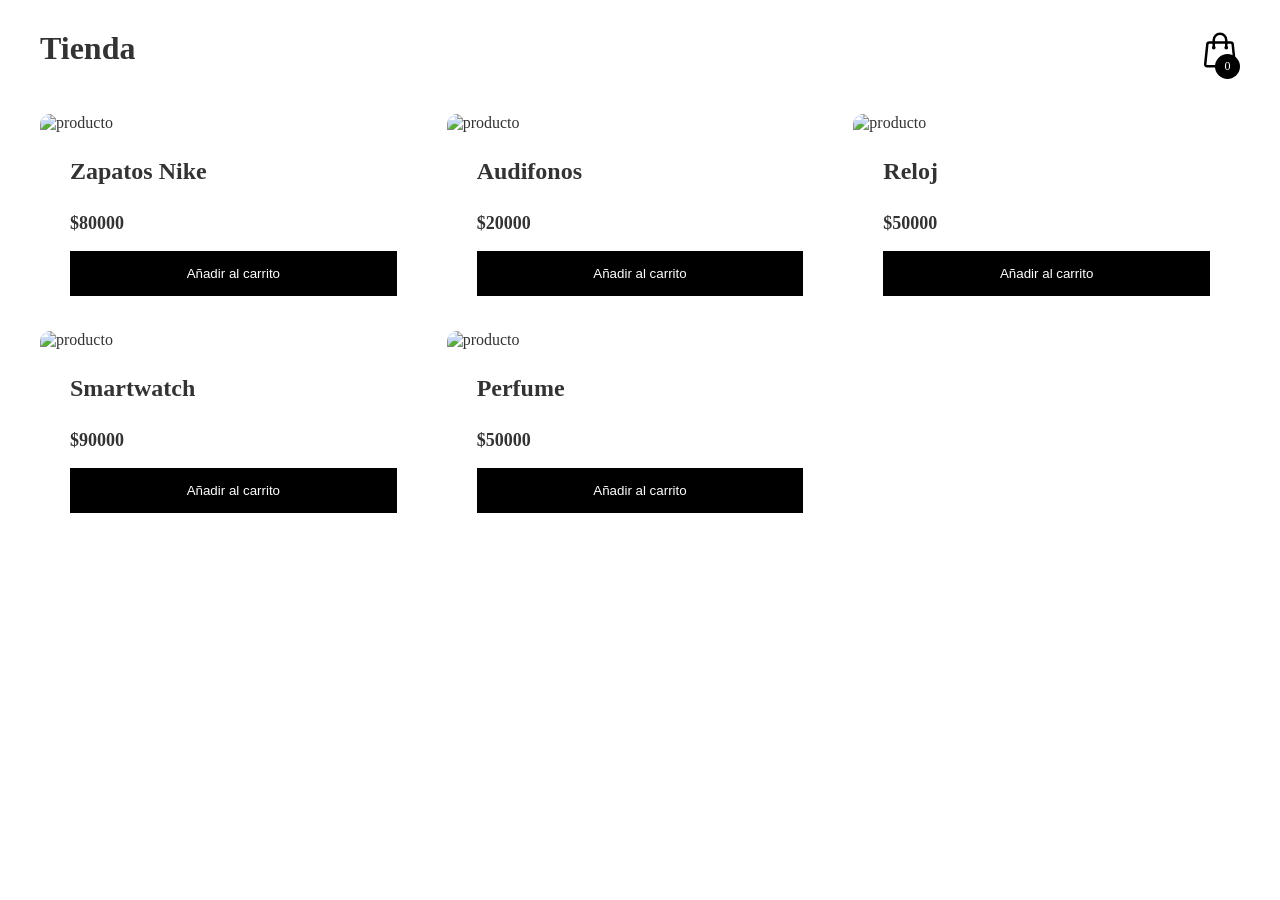
==== index.html @ 29c6bd17 "tienda" ====
<!DOCTYPE html>
<html lang="en">
	<head>
		<meta charset="UTF-8" />
		<meta http-equiv="X-UA-Compatible" content="IE=edge" />
		<meta
			name="viewport"
			content="width=device-width, initial-scale=1.0"
		/>
		<title>Tienda</title>
		<link rel="stylesheet" href="css/styles.css" />
	</head>
	<body>
		<header>
			<h1>Tienda</h1>

			<div class="container-icon">
				<div class="container-cart-icon">
					<svg
						xmlns="http://www.w3.org/2000/svg"
						fill="none"
						viewBox="0 0 24 24"
						stroke-width="1.5"
						stroke="currentColor"
						class="icon-cart"
					>
						<path
							stroke-linecap="round"
							stroke-linejoin="round"
							d="M15.75 10.5V6a3.75 3.75 0 10-7.5 0v4.5m11.356-1.993l1.263 12c.07.665-.45 1.243-1.119 1.243H4.25a1.125 1.125 0 01-1.12-1.243l1.264-12A1.125 1.125 0 015.513 7.5h12.974c.576 0 1.059.435 1.119 1.007zM8.625 10.5a.375.375 0 11-.75 0 .375.375 0 01.75 0zm7.5 0a.375.375 0 11-.75 0 .375.375 0 01.75 0z"
						/>
					</svg>
					<div class="count-products">
						<span id="contador-productos">0</span>
					</div>
				</div>

				<div class="container-cart-products hidden-cart">
					<div class="row-product hidden">
						<div class="cart-product">
							<div class="info-cart-product">
								<span class="cantidad-producto-carrito">1</span>
								<p class="titulo-producto-carrito">Zapatos Nike</p>
								<span class="precio-producto-carrito">$80.000</span>
							</div>
							<svg
								xmlns="http://www.w3.org/2000/svg"
								fill="none"
								viewBox="0 0 24 24"
								stroke-width="1.5"
								stroke="currentColor"
								class="icon-close"
							>
								<path
									stroke-linecap="round"
									stroke-linejoin="round"
									d="M6 18L18 6M6 6l12 12"
								/>
							</svg>
						</div>
					</div>

					<div class="cart-total hidden">
						<h3>Total:</h3>
						<span class="total-pagar">$200000</span>
					</div>
					<p class="cart-empty">El carrito está vacío</p>
				</div>
			</div>
		</header>
		<div class="container-items">
			<div class="item">
				<figure>
					<img
						src="https://images.unsplash.com/photo-1542291026-7eec264c27ff?ixlib=rb-1.2.1&ixid=MnwxMjA3fDB8MHxwaG90by1wYWdlfHx8fGVufDB8fHx8&auto=format&fit=crop&w=1170&q=80"
						alt="producto"
					/>
				</figure>
				<div class="info-product">
					<h2>Zapatos Nike</h2>
					<p class="price">$80000</p>
					<button class="btn-add-cart">Añadir al carrito</button>
				</div>
			</div>
			<div class="item">
				<figure>
					<img
						src="https://images.unsplash.com/photo-1505740420928-5e560c06d30e?ixlib=rb-1.2.1&ixid=MnwxMjA3fDB8MHxwaG90by1wYWdlfHx8fGVufDB8fHx8&auto=format&fit=crop&w=1170&q=80"
						alt="producto"
					/>
				</figure>
				<div class="info-product">
					<h2>Audifonos</h2>
					<p class="price">$20000</p>
					<button class="btn-add-cart">Añadir al carrito</button>
				</div>
			</div>
			<div class="item">
				<figure>
					<img
						src="https://images.unsplash.com/photo-1523275335684-37898b6baf30?ixlib=rb-1.2.1&ixid=MnwxMjA3fDB8MHxwaG90by1wYWdlfHx8fGVufDB8fHx8&auto=format&fit=crop&w=1099&q=80"
						alt="producto"
					/>
				</figure>
				<div class="info-product">
					<h2>Reloj</h2>
					<p class="price">$50000</p>
					<button class="btn-add-cart">Añadir al carrito</button>
				</div>
			</div>
			<div class="item">
				<figure>
					<img
						src="https://images.unsplash.com/photo-1546868871-7041f2a55e12?ixlib=rb-1.2.1&ixid=MnwxMjA3fDB8MHxwaG90by1wYWdlfHx8fGVufDB8fHx8&auto=format&fit=crop&w=764&q=80"
						alt="producto"
					/>
				</figure>
				<div class="info-product">
					<h2>Smartwatch</h2>
					<p class="price">$90000</p>
					<button class="btn-add-cart">Añadir al carrito</button>
				</div>
			</div>
			<div class="item">
				<figure>
					<img
						src="https://images.unsplash.com/photo-1585386959984-a4155224a1ad?ixlib=rb-1.2.1&ixid=MnwxMjA3fDB8MHxwaG90by1wYWdlfHx8fGVufDB8fHx8&auto=format&fit=crop&w=1074&q=80"
						alt="producto"
					/>
				</figure>
				<div class="info-product">
					<h2>Perfume</h2>
					<p class="price">$50000</p>
					<button class="btn-add-cart">Añadir al carrito</button>
				</div>
			</div>
		</div>

		<script src="js/index.js"></script>
	</body>
</html>
---- css/styles.css ----
/* Globales */
*::after,
*::before,
*{
    margin: 0;
    padding: 0;
    box-sizing: border-box;
}

body{
    margin: 0 auto;
    max-width: 1200px;
    font-family: 'Lato';
    color: #333;
}

.icon-cart{
    width: 40px;
    height: 40px;
    stroke: #000;
}

.icon-cart:hover{
    cursor: pointer;
}

img{
    max-width: 100%;
}

/* Header */
header{
    display: flex;
    justify-content: space-between;
    padding: 30px 0 40px 0;
}

.container-icon{
    position: relative;
}

.count-products{
    position: absolute;
    top: 55%;
    right: 0;

    background-color: #000;
    color: #fff;
    width: 25px;
    height: 25px;

    display: flex;
    justify-content: center;
    align-items: center;
    border-radius: 50%;
}

#contador-productos{
    font-size: 12px;
}

.container-cart-products{
    position: absolute;
    top: 50px;
    right: 0;

    background-color: #fff;
    width: 400px;
    z-index: 1;
    box-shadow: 0 10px 20px rgba(0, 0, 0, 0.20);
    border-radius: 10px;
    
}

.cart-product{
    display: flex;
    align-items: center;
    justify-content: space-between;
    padding: 30px;

    border-bottom: 1px solid rgba(0, 0, 0, 0.20);

}

.info-cart-product{
    display: flex;
    justify-content: space-between;
    flex: 0.8;
}

.titulo-producto-carrito{
    font-size: 20px;
}

.precio-producto-carrito{
    font-weight: 700;
    font-size: 20px;
    margin-left: 10px;
}

.cantidad-producto-carrito{
    font-weight: 400;
    font-size: 20px;
}

.icon-close{
    width: 25px;
    height: 25px;
}

.icon-close:hover{
    stroke: red;
    cursor: pointer;
}

.cart-total{
    display: flex;
    justify-content: center;
    align-items: center;
    padding: 20px 0;
    gap: 20px;
}

.cart-total h3{
    font-size: 20px;
    font-weight: 700;
}

.total-pagar{
    font-size: 20px;
    font-weight: 900;
}

.hidden-cart{
    display: none;
}




/* Main */
.container-items{
    display: grid;
    grid-template-columns: repeat(3, 1fr);
    gap: 20px;
}

.item{
    border-radius: 10px;
}

.item:hover{
    box-shadow: 0 10px 20px rgba(0, 0, 0, 0.20);
}

.item img{
    width: 100%;
    height: 300px;
    object-fit: cover;
    border-radius: 10px 10px 0 0;
    transition: all .5s;
}

.item figure{
    overflow: hidden;
}

.item:hover img{
    transform: scale(1.2);
}

.info-product{
    padding: 15px 30px;
    line-height: 2;
    display: flex;
    flex-direction: column;
    gap: 10px;
}

.price{
    font-size: 18px;
    font-weight: 900;
}

.info-product button{
    border: none;
    background: none;
    background-color: #000;
    color: #fff;
    padding: 15px 10px;
    cursor: pointer;
}

.cart-empty{
    padding: 20px;
    text-align: center;
}


.hidden{
    display: none;
}
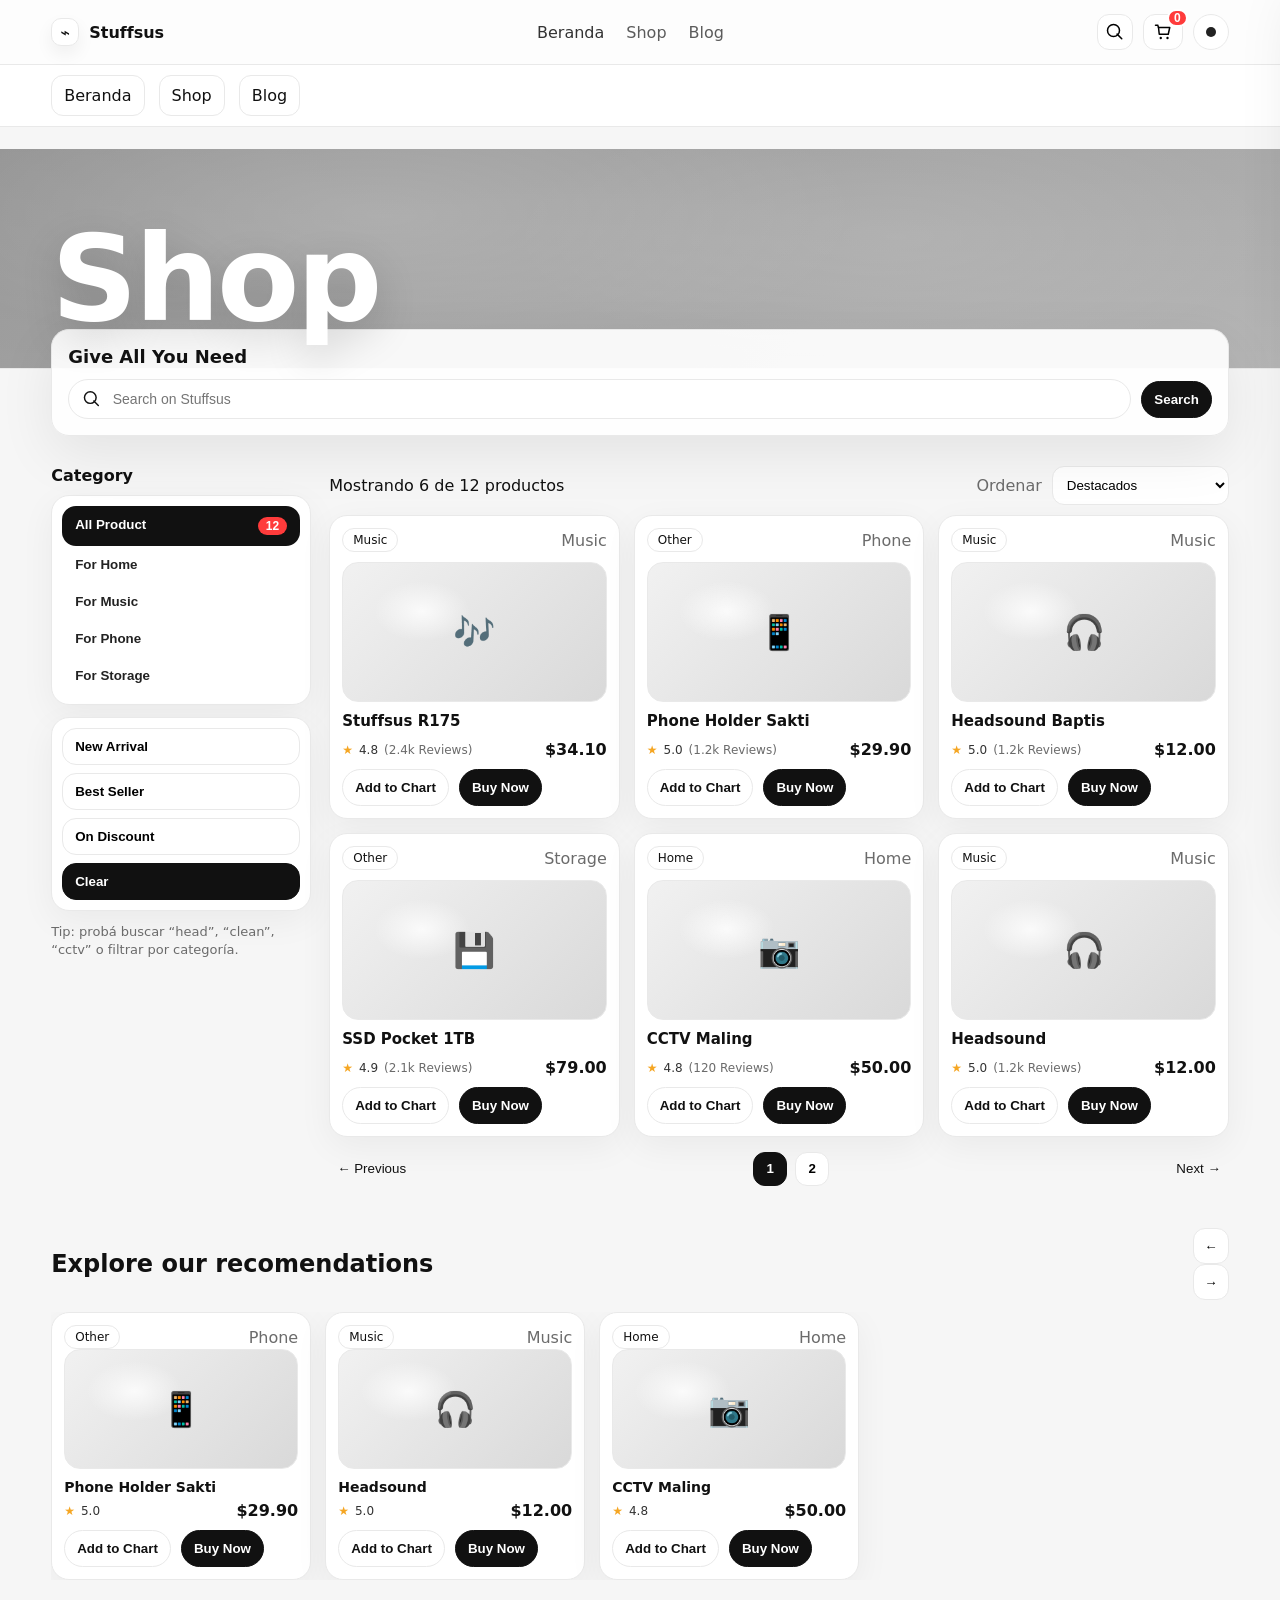
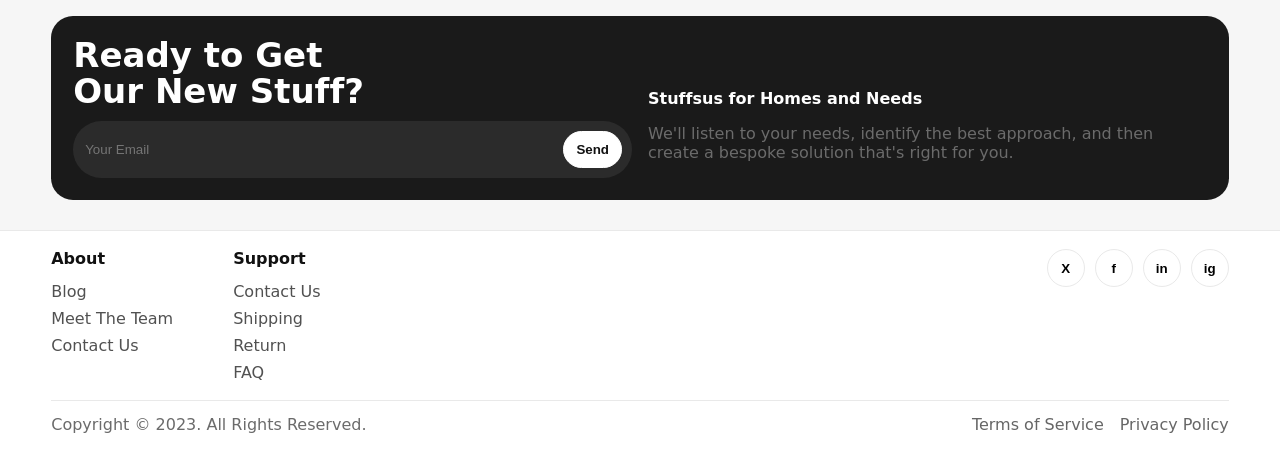
==== commit c072c8f9: "Add files via upload" ====
--- a/index.html
+++ b/index.html
@@ -1,141 +1,255 @@
-<!DOCTYPE html>
-<html lang="en">
-	<head>
-		<meta charset="UTF-8" />
-		<meta http-equiv="X-UA-Compatible" content="IE=edge" />
-		<meta
-			name="viewport"
-			content="width=device-width, initial-scale=1.0"
-		/>
-		<title>Tienda</title>
-		<link rel="stylesheet" href="css/styles.css" />
-	</head>
-	<body>
-		<header>
-			<h1>Tienda</h1>
-
-			<div class="container-icon">
-				<div class="container-cart-icon">
-					<svg
-						xmlns="http://www.w3.org/2000/svg"
-						fill="none"
-						viewBox="0 0 24 24"
-						stroke-width="1.5"
-						stroke="currentColor"
-						class="icon-cart"
-					>
-						<path
-							stroke-linecap="round"
-							stroke-linejoin="round"
-							d="M15.75 10.5V6a3.75 3.75 0 10-7.5 0v4.5m11.356-1.993l1.263 12c.07.665-.45 1.243-1.119 1.243H4.25a1.125 1.125 0 01-1.12-1.243l1.264-12A1.125 1.125 0 015.513 7.5h12.974c.576 0 1.059.435 1.119 1.007zM8.625 10.5a.375.375 0 11-.75 0 .375.375 0 01.75 0zm7.5 0a.375.375 0 11-.75 0 .375.375 0 01.75 0z"
-						/>
-					</svg>
-					<div class="count-products">
-						<span id="contador-productos">0</span>
-					</div>
-				</div>
-
-				<div class="container-cart-products hidden-cart">
-					<div class="row-product hidden">
-						<div class="cart-product">
-							<div class="info-cart-product">
-								<span class="cantidad-producto-carrito">1</span>
-								<p class="titulo-producto-carrito">Zapatos Nike</p>
-								<span class="precio-producto-carrito">$80.000</span>
-							</div>
-							<svg
-								xmlns="http://www.w3.org/2000/svg"
-								fill="none"
-								viewBox="0 0 24 24"
-								stroke-width="1.5"
-								stroke="currentColor"
-								class="icon-close"
-							>
-								<path
-									stroke-linecap="round"
-									stroke-linejoin="round"
-									d="M6 18L18 6M6 6l12 12"
-								/>
-							</svg>
-						</div>
-					</div>
-
-					<div class="cart-total hidden">
-						<h3>Total:</h3>
-						<span class="total-pagar">$200000</span>
-					</div>
-					<p class="cart-empty">El carrito está vacío</p>
-				</div>
-			</div>
-		</header>
-		<div class="container-items">
-			<div class="item">
-				<figure>
-					<img
-						src="https://images.unsplash.com/photo-1542291026-7eec264c27ff?ixlib=rb-1.2.1&ixid=MnwxMjA3fDB8MHxwaG90by1wYWdlfHx8fGVufDB8fHx8&auto=format&fit=crop&w=1170&q=80"
-						alt="producto"
-					/>
-				</figure>
-				<div class="info-product">
-					<h2>Zapatos Nike</h2>
-					<p class="price">$80000</p>
-					<button class="btn-add-cart">Añadir al carrito</button>
-				</div>
-			</div>
-			<div class="item">
-				<figure>
-					<img
-						src="https://images.unsplash.com/photo-1505740420928-5e560c06d30e?ixlib=rb-1.2.1&ixid=MnwxMjA3fDB8MHxwaG90by1wYWdlfHx8fGVufDB8fHx8&auto=format&fit=crop&w=1170&q=80"
-						alt="producto"
-					/>
-				</figure>
-				<div class="info-product">
-					<h2>Audifonos</h2>
-					<p class="price">$20000</p>
-					<button class="btn-add-cart">Añadir al carrito</button>
-				</div>
-			</div>
-			<div class="item">
-				<figure>
-					<img
-						src="https://images.unsplash.com/photo-1523275335684-37898b6baf30?ixlib=rb-1.2.1&ixid=MnwxMjA3fDB8MHxwaG90by1wYWdlfHx8fGVufDB8fHx8&auto=format&fit=crop&w=1099&q=80"
-						alt="producto"
-					/>
-				</figure>
-				<div class="info-product">
-					<h2>Reloj</h2>
-					<p class="price">$50000</p>
-					<button class="btn-add-cart">Añadir al carrito</button>
-				</div>
-			</div>
-			<div class="item">
-				<figure>
-					<img
-						src="https://images.unsplash.com/photo-1546868871-7041f2a55e12?ixlib=rb-1.2.1&ixid=MnwxMjA3fDB8MHxwaG90by1wYWdlfHx8fGVufDB8fHx8&auto=format&fit=crop&w=764&q=80"
-						alt="producto"
-					/>
-				</figure>
-				<div class="info-product">
-					<h2>Smartwatch</h2>
-					<p class="price">$90000</p>
-					<button class="btn-add-cart">Añadir al carrito</button>
-				</div>
-			</div>
-			<div class="item">
-				<figure>
-					<img
-						src="https://images.unsplash.com/photo-1585386959984-a4155224a1ad?ixlib=rb-1.2.1&ixid=MnwxMjA3fDB8MHxwaG90by1wYWdlfHx8fGVufDB8fHx8&auto=format&fit=crop&w=1074&q=80"
-						alt="producto"
-					/>
-				</figure>
-				<div class="info-product">
-					<h2>Perfume</h2>
-					<p class="price">$50000</p>
-					<button class="btn-add-cart">Añadir al carrito</button>
-				</div>
-			</div>
-		</div>
-
-		<script src="js/index.js"></script>
-	</body>
-</html>
+<!doctype html>
+<html lang="es">
+<head>
+  <meta charset="utf-8" />
+  <meta name="viewport" content="width=device-width, initial-scale=1" />
+  <title>Stuffsus | Shop</title>
+  <link rel="stylesheet" href="css/style.css" />
+</head>
+
+<body>
+  <!-- NAVBAR -->
+  <header class="topbar">
+    <div class="container topbar__inner">
+      <a class="brand" href="#">
+        <span class="brand__mark">⌁</span>
+        <span class="brand__name">Stuffsus</span>
+      </a>
+
+      <nav class="topnav" aria-label="Navegación principal">
+        <a class="topnav__link is-active" href="#home">Beranda</a>
+        <a class="topnav__link" href="#shop">Shop</a>
+        <a class="topnav__link" href="#blog">Blog</a>
+      </nav>
+
+      <div class="topbar__actions">
+        <button class="iconbtn" id="btnSearch" aria-label="Buscar">
+          <!-- lupa -->
+          <svg viewBox="0 0 24 24" width="18" height="18" aria-hidden="true">
+            <path d="M10 18a8 8 0 1 1 0-16 8 8 0 0 1 0 16Zm11 3-6.2-6.2" fill="none" stroke="currentColor" stroke-width="2" stroke-linecap="round"/>
+          </svg>
+        </button>
+
+        <button class="iconbtn cartbtn" id="openCart" aria-label="Abrir carrito">
+          <!-- carrito -->
+          <svg viewBox="0 0 24 24" width="18" height="18" aria-hidden="true">
+            <path d="M6 6h15l-2 9H7L6 6Z" fill="none" stroke="currentColor" stroke-width="2" stroke-linejoin="round"/>
+            <path d="M6 6 5 3H2" fill="none" stroke="currentColor" stroke-width="2" stroke-linecap="round"/>
+            <circle cx="9" cy="20" r="1.6"/><circle cx="18" cy="20" r="1.6"/>
+          </svg>
+          <span class="badge" id="cartCount">0</span>
+        </button>
+
+        <button class="avatar" aria-label="Perfil">
+          <span class="avatar__dot"></span>
+        </button>
+
+        <button class="hamb" id="hamb" aria-label="Abrir menú">
+          <span></span><span></span><span></span>
+        </button>
+      </div>
+    </div>
+
+    <!-- Menú móvil -->
+    <div class="mobilemenu" id="mobilemenu" hidden>
+      <a href="#home">Beranda</a>
+      <a href="#shop">Shop</a>
+      <a href="#blog">Blog</a>
+    </div>
+  </header>
+
+  <!-- HERO con “Shop” grande -->
+  <section class="hero" id="home">
+    <div class="hero__bg">
+      <!-- “fondo” tipo interior (sin imagen externa) -->
+      <div class="hero__bgPhoto"></div>
+    </div>
+
+    <div class="container hero__content">
+      <div class="hero__big">Shop</div>
+      <div class="hero__card">
+        <h1 class="hero__title">Give All You Need</h1>
+
+        <div class="hero__search">
+          <div class="search">
+            <svg viewBox="0 0 24 24" width="18" height="18" aria-hidden="true">
+              <path d="M10 18a8 8 0 1 1 0-16 8 8 0 0 1 0 16Zm11 3-6.2-6.2" fill="none" stroke="currentColor" stroke-width="2" stroke-linecap="round"/>
+            </svg>
+            <input id="q" type="search" placeholder="Search on Stuffsus" />
+          </div>
+          <button class="btn btn--dark" id="btnDoSearch">Search</button>
+        </div>
+      </div>
+    </div>
+  </section>
+
+  <!-- SHOP -->
+  <main class="container shop" id="shop">
+    <!-- SIDEBAR -->
+    <aside class="side">
+      <h2 class="side__title">Category</h2>
+
+      <div class="sidecard">
+        <button class="sideitem is-active" data-cat="All">
+          <span>All Product</span>
+          <span class="pill" id="pillAll">0</span>
+        </button>
+        <button class="sideitem" data-cat="Home"><span>For Home</span></button>
+        <button class="sideitem" data-cat="Music"><span>For Music</span></button>
+        <button class="sideitem" data-cat="Phone"><span>For Phone</span></button>
+        <button class="sideitem" data-cat="Storage"><span>For Storage</span></button>
+      </div>
+
+      <div class="sidecard sidecard--filters">
+        <button class="filter" data-filter="new">New Arrival</button>
+        <button class="filter" data-filter="best">Best Seller</button>
+        <button class="filter" data-filter="off">On Discount</button>
+        <button class="filter filter--clear" id="clearFilters">Clear</button>
+      </div>
+
+      <div class="sidehint">
+        Tip: probá buscar “head”, “clean”, “cctv” o filtrar por categoría.
+      </div>
+    </aside>
+
+    <!-- LISTADO -->
+    <section class="list">
+      <div class="list__top">
+        <div class="list__meta">
+          <span id="resultsInfo">Mostrando productos</span>
+        </div>
+
+        <div class="list__sort">
+          <label for="sort" class="muted">Ordenar</label>
+          <select id="sort">
+            <option value="featured">Destacados</option>
+            <option value="price-asc">Precio: menor a mayor</option>
+            <option value="price-desc">Precio: mayor a menor</option>
+            <option value="rating-desc">Mejor rating</option>
+          </select>
+        </div>
+      </div>
+
+      <div class="grid" id="grid"></div>
+
+      <!-- PAGINACIÓN -->
+      <div class="pager">
+        <button class="pager__btn" id="prevPage">← Previous</button>
+        <div class="pager__nums" id="pagerNums"></div>
+        <button class="pager__btn" id="nextPage">Next →</button>
+      </div>
+    </section>
+  </main>
+
+  <!-- RECOMMENDATIONS -->
+  <section class="container rec">
+    <div class="rec__head">
+      <h2>Explore our recomendations</h2>
+      <div class="rec__arrows">
+        <button class="iconbtn" id="recPrev" aria-label="Anterior">←</button>
+        <button class="iconbtn" id="recNext" aria-label="Siguiente">→</button>
+      </div>
+    </div>
+
+    <div class="rec__row" id="recRow"></div>
+  </section>
+
+  <!-- NEWSLETTER -->
+  <section class="container newsletter">
+    <div class="newsletter__box">
+      <div>
+        <h3>Ready to Get<br/>Our New Stuff?</h3>
+        <div class="newsletter__form">
+          <input id="email" type="email" placeholder="Your Email" />
+          <button class="btn btn--light" id="btnSend">Send</button>
+        </div>
+      </div>
+
+      <div class="newsletter__copy">
+        <div class="newsletter__miniTitle">Stuffsus for Homes and Needs</div>
+        <p class="muted">
+          We'll listen to your needs, identify the best approach, and then create a bespoke solution that's right for you.
+        </p>
+      </div>
+    </div>
+  </section>
+
+  <!-- FOOTER -->
+  <footer class="footer" id="blog">
+    <div class="container footer__inner">
+      <div class="footer__cols">
+        <div>
+          <div class="footer__title">About</div>
+          <a href="#">Blog</a>
+          <a href="#">Meet The Team</a>
+          <a href="#">Contact Us</a>
+        </div>
+
+        <div>
+          <div class="footer__title">Support</div>
+          <a href="#">Contact Us</a>
+          <a href="#">Shipping</a>
+          <a href="#">Return</a>
+          <a href="#">FAQ</a>
+        </div>
+      </div>
+
+      <div class="footer__social">
+        <button class="soc">X</button>
+        <button class="soc">f</button>
+        <button class="soc">in</button>
+        <button class="soc">ig</button>
+      </div>
+    </div>
+
+    <div class="container footer__bottom">
+      <span class="muted">Copyright © 2023. All Rights Reserved.</span>
+      <div class="footer__links">
+        <a href="#">Terms of Service</a>
+        <a href="#">Privacy Policy</a>
+      </div>
+    </div>
+  </footer>
+
+  <!-- DRAWER CARRITO -->
+  <div class="overlay" id="overlay" hidden></div>
+
+  <aside class="cart" id="cart" aria-label="Carrito">
+    <div class="cart__head">
+      <div>
+        <div class="cart__title">Your Cart</div>
+        <div class="muted" id="cartSubtitle">0 items</div>
+      </div>
+      <button class="iconbtn" id="closeCart" aria-label="Cerrar carrito">✕</button>
+    </div>
+
+    <div class="cart__body" id="cartItems"></div>
+
+    <div class="cart__foot">
+      <div class="cart__row">
+        <span class="muted">Subtotal</span>
+        <strong id="subtotal">$0.00</strong>
+      </div>
+      <div class="cart__row">
+        <span class="muted">Envío</span>
+        <span class="muted">Gratis</span>
+      </div>
+      <div class="cart__row cart__row--total">
+        <span>Total</span>
+        <strong id="total">$0.00</strong>
+      </div>
+
+      <div class="cart__actions">
+        <button class="btn btn--ghost" id="clearCart">Vaciar</button>
+        <button class="btn btn--dark" id="checkout">Checkout</button>
+      </div>
+
+      <div class="cart__mini muted">
+        *Demo para práctica: checkout solo muestra un mensaje.
+      </div>
+    </div>
+  </aside>
+
+  <script src="js/app.js"></script>
+</body>
+</html>
--- a/css/style.css
+++ b/css/style.css
@@ -0,0 +1,480 @@
+:root{
+  --bg:#f6f6f6;
+  --card:#ffffff;
+  --text:#111;
+  --muted:#6b6b6b;
+  --line:#e9e9e9;
+  --dark:#1a1a1a;
+  --shadow:0 18px 55px rgba(0,0,0,.08);
+  --radius:18px;
+}
+
+*{box-sizing:border-box}
+html,body{height:100%}
+body{
+  margin:0;
+  font-family: ui-sans-serif, system-ui, -apple-system, Segoe UI, Roboto, Helvetica, Arial;
+  color:var(--text);
+  background:var(--bg);
+}
+
+a{color:inherit; text-decoration:none}
+.container{width:min(1180px, 92%); margin:0 auto}
+
+/* TOPBAR */
+.topbar{
+  position:sticky; top:0; z-index:50;
+  background:rgba(255,255,255,.75);
+  backdrop-filter: blur(10px);
+  border-bottom:1px solid var(--line);
+}
+.topbar__inner{
+  display:flex; align-items:center; justify-content:space-between;
+  padding:14px 0;
+  gap:16px;
+}
+.brand{display:flex; align-items:center; gap:10px; font-weight:700}
+.brand__mark{
+  width:28px; height:28px; display:grid; place-items:center;
+  border-radius:10px; background:#fff; border:1px solid var(--line);
+  box-shadow:0 8px 18px rgba(0,0,0,.06);
+}
+.topnav{display:flex; gap:22px}
+.topnav__link{font-weight:500; color:#333; opacity:.8}
+.topnav__link:hover{opacity:1}
+.topnav__link.is-active{opacity:1}
+
+.topbar__actions{display:flex; align-items:center; gap:10px}
+.iconbtn{
+  position:relative;
+  width:36px; height:36px;
+  border-radius:12px;
+  border:1px solid var(--line);
+  background:#fff;
+  display:grid; place-items:center;
+  cursor:pointer;
+}
+.iconbtn:hover{transform:translateY(-1px)}
+.cartbtn{width:40px}
+.badge{
+  position:absolute; top:-6px; right:-6px;
+  min-width:18px; height:18px; padding:0 5px;
+  display:grid; place-items:center;
+  background:#ff3b3b; color:#fff; font-size:12px; font-weight:700;
+  border-radius:999px;
+  border:2px solid #fff;
+}
+.avatar{
+  width:36px; height:36px; border-radius:999px;
+  border:1px solid var(--line);
+  background:#fff;
+  cursor:pointer;
+  display:grid; place-items:center;
+}
+.avatar__dot{
+  width:10px; height:10px; border-radius:999px;
+  background:#222;
+}
+
+.hamb{display:none; border:0; background:transparent; cursor:pointer}
+.hamb span{
+  display:block; width:24px; height:2px; background:#222; margin:5px 0;
+}
+
+.mobilemenu{
+  border-top:1px solid var(--line);
+  background:#fff;
+  padding:10px 4%;
+  display:flex;
+  gap:14px;
+}
+.mobilemenu a{
+  padding:10px 12px;
+  border-radius:12px;
+  border:1px solid var(--line);
+}
+
+/* HERO */
+.hero{position:relative; padding:22px 0 0}
+.hero__bg{
+  position:relative;
+  height:220px;
+  overflow:hidden;
+  border-bottom:1px solid var(--line);
+}
+.hero__bgPhoto{
+  position:absolute; inset:0;
+  background:
+    linear-gradient(180deg, rgba(0,0,0,.22), rgba(0,0,0,.18)),
+    radial-gradient(800px 260px at 30% 30%, rgba(255,255,255,.35), transparent 60%),
+    radial-gradient(700px 240px at 70% 40%, rgba(255,255,255,.25), transparent 55%),
+    linear-gradient(120deg, #bfbfbf, #dedede);
+  filter:saturate(1.05);
+}
+.hero__content{position:relative; margin-top:-150px}
+.hero__big{
+  font-size:120px;
+  font-weight:800;
+  letter-spacing:-3px;
+  color:#fff;
+  text-shadow:0 14px 40px rgba(0,0,0,.18);
+  line-height:1;
+}
+.hero__card{
+  background:rgba(255,255,255,.92);
+  border:1px solid var(--line);
+  border-radius:var(--radius);
+  box-shadow:var(--shadow);
+  padding:16px;
+  margin-top:-10px;
+}
+.hero__title{margin:0; font-size:18px}
+.hero__search{margin-top:12px; display:flex; gap:10px; align-items:center}
+.search{
+  flex:1;
+  display:flex; gap:10px; align-items:center;
+  background:#fff;
+  border:1px solid var(--line);
+  border-radius:999px;
+  padding:10px 14px;
+}
+.search input{
+  border:0; outline:0; width:100%;
+  font-size:14px;
+}
+
+/* SHOP LAYOUT */
+.shop{
+  display:grid;
+  grid-template-columns: 260px 1fr;
+  gap:18px;
+  padding:18px 0 10px;
+}
+.side__title{margin:12px 0 10px; font-size:16px}
+.sidecard{
+  background:#fff;
+  border:1px solid var(--line);
+  border-radius:var(--radius);
+  padding:10px;
+  box-shadow:0 10px 35px rgba(0,0,0,.05);
+}
+.sideitem{
+  width:100%;
+  display:flex;
+  justify-content:space-between;
+  gap:10px;
+  padding:10px 12px;
+  border-radius:14px;
+  border:1px solid transparent;
+  background:transparent;
+  cursor:pointer;
+  font-weight:600;
+  color:#222;
+}
+.sideitem:hover{background:#fafafa}
+.sideitem.is-active{
+  background:#111;
+  color:#fff;
+}
+.pill{
+  background:#ff3b3b;
+  color:#fff;
+  border-radius:999px;
+  padding:2px 8px;
+  font-size:12px;
+  font-weight:800;
+}
+
+.sidecard--filters{margin-top:12px; display:grid; gap:8px}
+.filter{
+  padding:10px 12px;
+  border-radius:14px;
+  border:1px solid var(--line);
+  background:#fff;
+  cursor:pointer;
+  text-align:left;
+  font-weight:600;
+}
+.filter:hover{background:#fafafa}
+.filter.is-active{border-color:#111; box-shadow:0 10px 25px rgba(0,0,0,.08)}
+.filter--clear{background:#111; color:#fff; border-color:#111}
+
+.sidehint{margin-top:12px; color:var(--muted); font-size:13px; line-height:1.4}
+
+/* LIST */
+.list{min-width:0}
+.list__top{
+  display:flex; justify-content:space-between; align-items:center;
+  gap:12px; margin:12px 0 10px;
+}
+.list__sort{display:flex; align-items:center; gap:10px}
+.list__sort select{
+  border:1px solid var(--line);
+  background:#fff;
+  border-radius:12px;
+  padding:10px 10px;
+}
+.muted{color:var(--muted)}
+.grid{
+  display:grid;
+  grid-template-columns: repeat(3, minmax(0, 1fr));
+  gap:14px;
+}
+.card{
+  background:#fff;
+  border:1px solid var(--line);
+  border-radius:var(--radius);
+  padding:12px;
+  box-shadow:0 10px 35px rgba(0,0,0,.05);
+  display:flex;
+  flex-direction:column;
+  gap:10px;
+}
+.card__top{
+  display:flex; justify-content:space-between; align-items:center;
+}
+.tag{
+  font-size:12px;
+  padding:4px 10px;
+  border-radius:999px;
+  border:1px solid var(--line);
+  background:#fff;
+}
+.img{
+  height:140px;
+  border-radius:16px;
+  background:
+    radial-gradient(80px 50px at 30% 35%, rgba(255,255,255,.8), transparent 60%),
+    linear-gradient(135deg, #f1f1f1, #d9d9d9);
+  border:1px solid var(--line);
+  display:grid; place-items:center;
+  font-size:34px;
+}
+.card__title{margin:0; font-size:15px}
+.card__meta{
+  display:flex; align-items:center; gap:10px; justify-content:space-between;
+}
+.rating{
+  display:flex; align-items:center; gap:6px;
+  font-size:12px; color:#333;
+}
+.star{color:#f5a623}
+.price{font-weight:800}
+.card__actions{
+  margin-top:auto;
+  display:flex; gap:10px;
+}
+.btn{
+  border:1px solid transparent;
+  border-radius:999px;
+  padding:10px 12px;
+  cursor:pointer;
+  font-weight:700;
+  display:inline-flex; align-items:center; justify-content:center;
+  gap:8px;
+  user-select:none;
+}
+.btn--dark{background:#111; color:#fff; border-color:#111}
+.btn--dark:hover{filter:brightness(.95)}
+.btn--light{background:#fff; border-color:#fff; color:#111}
+.btn--ghost{background:#fff; border-color:var(--line); color:#111}
+.btn--ghost:hover{background:#fafafa}
+
+/* PAGER */
+.pager{
+  display:flex; justify-content:space-between; align-items:center;
+  gap:12px;
+  padding:14px 0 8px;
+}
+.pager__btn{
+  border:0;
+  background:transparent;
+  padding:10px 8px;
+  cursor:pointer;
+  color:#111;
+}
+.pager__nums{display:flex; gap:8px; align-items:center}
+.pnum{
+  width:34px; height:34px;
+  border-radius:12px;
+  border:1px solid var(--line);
+  background:#fff;
+  cursor:pointer;
+  display:grid; place-items:center;
+  font-weight:700;
+}
+.pnum.is-active{background:#111; color:#fff; border-color:#111}
+
+/* RECOMMENDATIONS */
+.rec{padding:18px 0 26px}
+.rec__head{
+  display:flex; justify-content:space-between; align-items:center;
+  gap:12px; margin:6px 0 12px;
+}
+.rec__row{
+  display:flex; gap:14px; overflow:hidden;
+}
+.recitem{
+  min-width:260px;
+  background:#fff;
+  border:1px solid var(--line);
+  border-radius:var(--radius);
+  padding:12px;
+  box-shadow:0 10px 35px rgba(0,0,0,.05);
+}
+.recitem .img{height:120px}
+.recitem h4{margin:10px 0 6px; font-size:14px}
+
+/* NEWSLETTER */
+.newsletter{padding:10px 0 30px}
+.newsletter__box{
+  background:#1a1a1a;
+  color:#fff;
+  border-radius:22px;
+  padding:22px;
+  display:grid;
+  grid-template-columns: 1fr 1fr;
+  gap:16px;
+  align-items:end;
+}
+.newsletter__box h3{margin:0 0 12px; font-size:34px; line-height:1.05}
+.newsletter__form{
+  display:flex; gap:10px; align-items:center;
+  background:#2b2b2b;
+  padding:10px;
+  border-radius:999px;
+}
+.newsletter__form input{
+  background:transparent;
+  border:0;
+  outline:0;
+  color:#fff;
+  flex:1;
+}
+.newsletter__copy{color:#cfcfcf}
+.newsletter__miniTitle{font-weight:800; margin-bottom:8px; color:#fff}
+
+/* FOOTER */
+.footer{background:#fff; border-top:1px solid var(--line); padding:18px 0 18px}
+.footer__inner{
+  display:flex; justify-content:space-between; align-items:flex-start;
+  gap:20px;
+}
+.footer__cols{display:flex; gap:60px}
+.footer__title{font-weight:800; margin-bottom:10px}
+.footer__cols a{display:block; color:#333; opacity:.85; padding:4px 0}
+.footer__cols a:hover{opacity:1}
+.footer__social{display:flex; gap:10px}
+.soc{
+  width:38px; height:38px;
+  border-radius:999px;
+  border:1px solid var(--line);
+  background:#fff;
+  cursor:pointer;
+  font-weight:800;
+}
+.footer__bottom{
+  margin-top:14px;
+  padding-top:14px;
+  border-top:1px solid var(--line);
+  display:flex; justify-content:space-between; align-items:center;
+  gap:12px;
+}
+.footer__links{display:flex; gap:16px}
+.footer__links a{color:#333; opacity:.75}
+.footer__links a:hover{opacity:1}
+
+/* CART DRAWER */
+.overlay{
+  position:fixed; inset:0;
+  background:rgba(0,0,0,.35);
+  z-index:80;
+}
+.cart{
+  position:fixed;
+  top:0; right:0;
+  height:100%;
+  width:min(420px, 92vw);
+  background:#fff;
+  border-left:1px solid var(--line);
+  box-shadow:-20px 0 60px rgba(0,0,0,.12);
+  z-index:90;
+  transform:translateX(110%);
+  transition:transform .25s ease;
+  display:flex;
+  flex-direction:column;
+}
+.cart.is-open{transform:translateX(0)}
+.cart__head{
+  padding:16px;
+  border-bottom:1px solid var(--line);
+  display:flex; justify-content:space-between; align-items:center;
+}
+.cart__title{font-weight:900; font-size:18px}
+.cart__body{padding:12px 16px; overflow:auto; flex:1; display:grid; gap:10px}
+.cart__item{
+  border:1px solid var(--line);
+  border-radius:16px;
+  padding:10px;
+  display:grid;
+  grid-template-columns: 70px 1fr;
+  gap:10px;
+  align-items:center;
+}
+.cart__thumb{
+  width:70px; height:56px;
+  border-radius:14px;
+  border:1px solid var(--line);
+  background:linear-gradient(135deg,#f1f1f1,#d9d9d9);
+  display:grid; place-items:center;
+  font-size:20px;
+}
+.cart__name{margin:0; font-weight:800; font-size:14px}
+.cart__small{font-size:12px; color:var(--muted)}
+.cart__controls{
+  margin-top:8px;
+  display:flex; justify-content:space-between; align-items:center;
+  gap:10px;
+}
+.qty{
+  display:flex; align-items:center; gap:8px;
+  border:1px solid var(--line);
+  border-radius:999px;
+  padding:6px 8px;
+}
+.qty button{
+  width:26px; height:26px;
+  border-radius:999px;
+  border:1px solid var(--line);
+  background:#fff;
+  cursor:pointer;
+  font-weight:900;
+}
+.qty span{min-width:18px; text-align:center; font-weight:800}
+.remove{
+  border:0; background:transparent; cursor:pointer; color:#ff3b3b; font-weight:800;
+}
+.cart__foot{
+  border-top:1px solid var(--line);
+  padding:14px 16px;
+  display:grid;
+  gap:10px;
+}
+.cart__row{display:flex; justify-content:space-between; align-items:center}
+.cart__row--total{font-size:16px}
+.cart__actions{display:flex; gap:10px}
+.cart__actions .btn{flex:1}
+.cart__mini{font-size:12px}
+
+/* RESPONSIVE */
+@media (max-width: 980px){
+  .grid{grid-template-columns: repeat(2, minmax(0, 1fr))}
+  .shop{grid-template-columns: 1fr}
+}
+@media (max-width: 640px){
+  .topnav{display:none}
+  .hamb{display:block}
+  .hero__big{font-size:78px}
+  .newsletter__box{grid-template-columns: 1fr}
+  .grid{grid-template-columns: 1fr}
+}
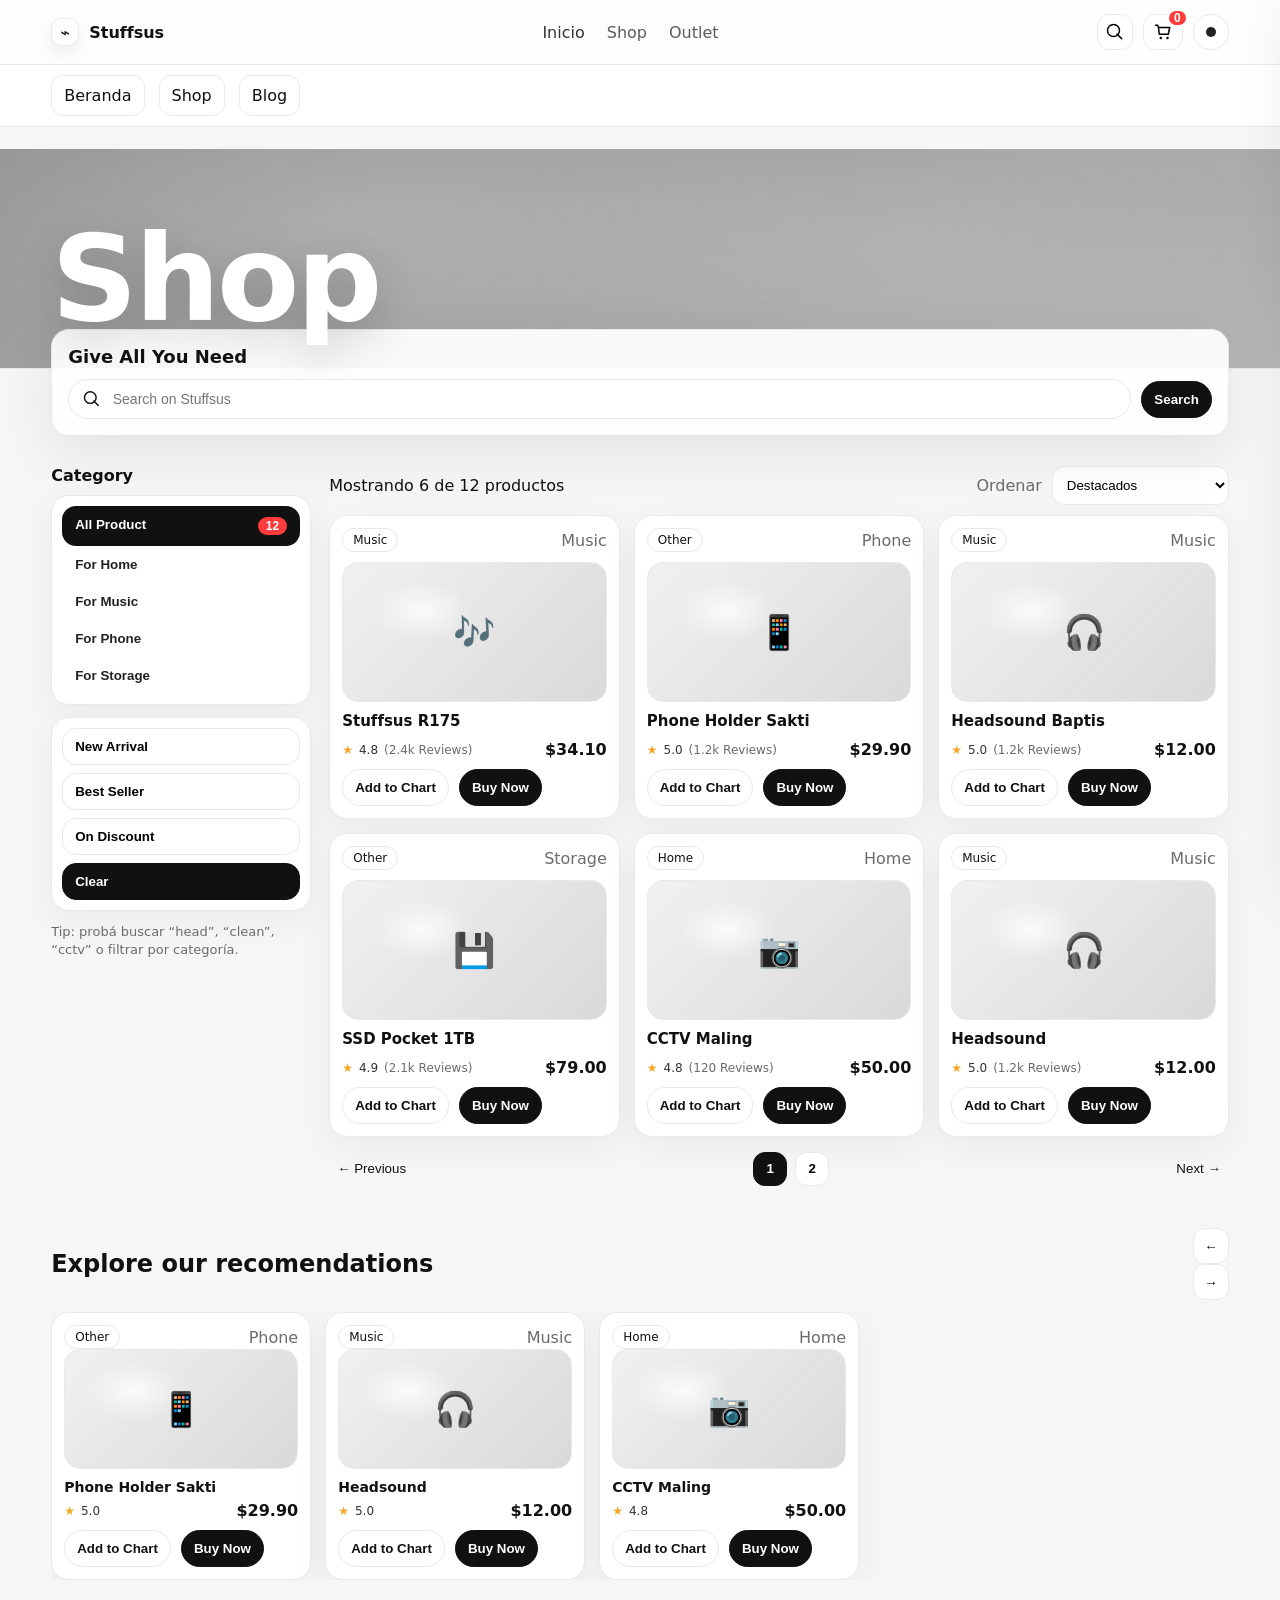
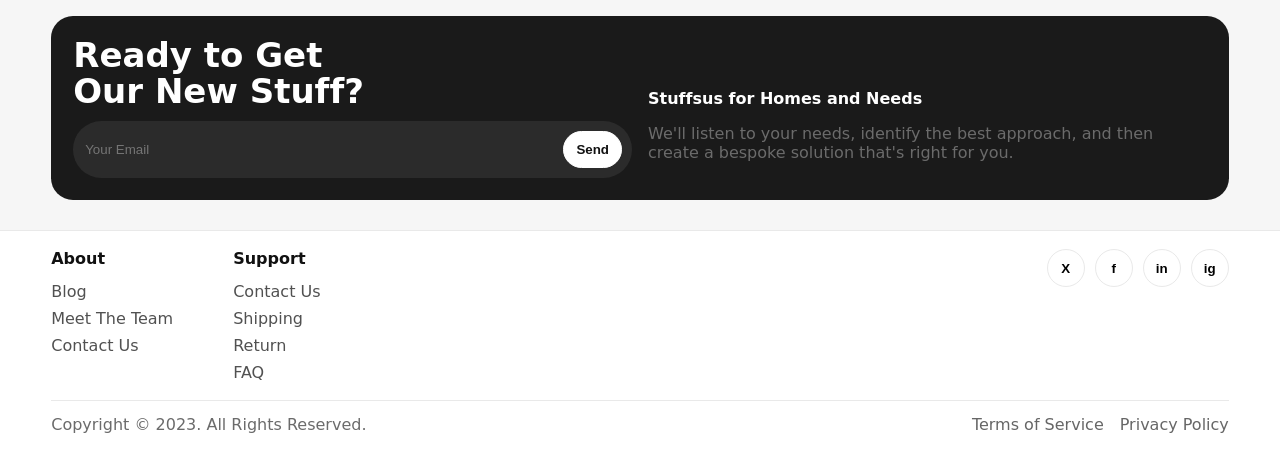
==== commit 84f7101a: "correccion" ====
--- a/index.html
+++ b/index.html
@@ -17,9 +17,9 @@
       </a>
 
       <nav class="topnav" aria-label="Navegación principal">
-        <a class="topnav__link is-active" href="#home">Beranda</a>
+        <a class="topnav__link is-active" href="#home">Inicio</a>
         <a class="topnav__link" href="#shop">Shop</a>
-        <a class="topnav__link" href="#blog">Blog</a>
+        <a class="topnav__link" href="#blog">Outlet</a>
       </nav>
 
       <div class="topbar__actions">
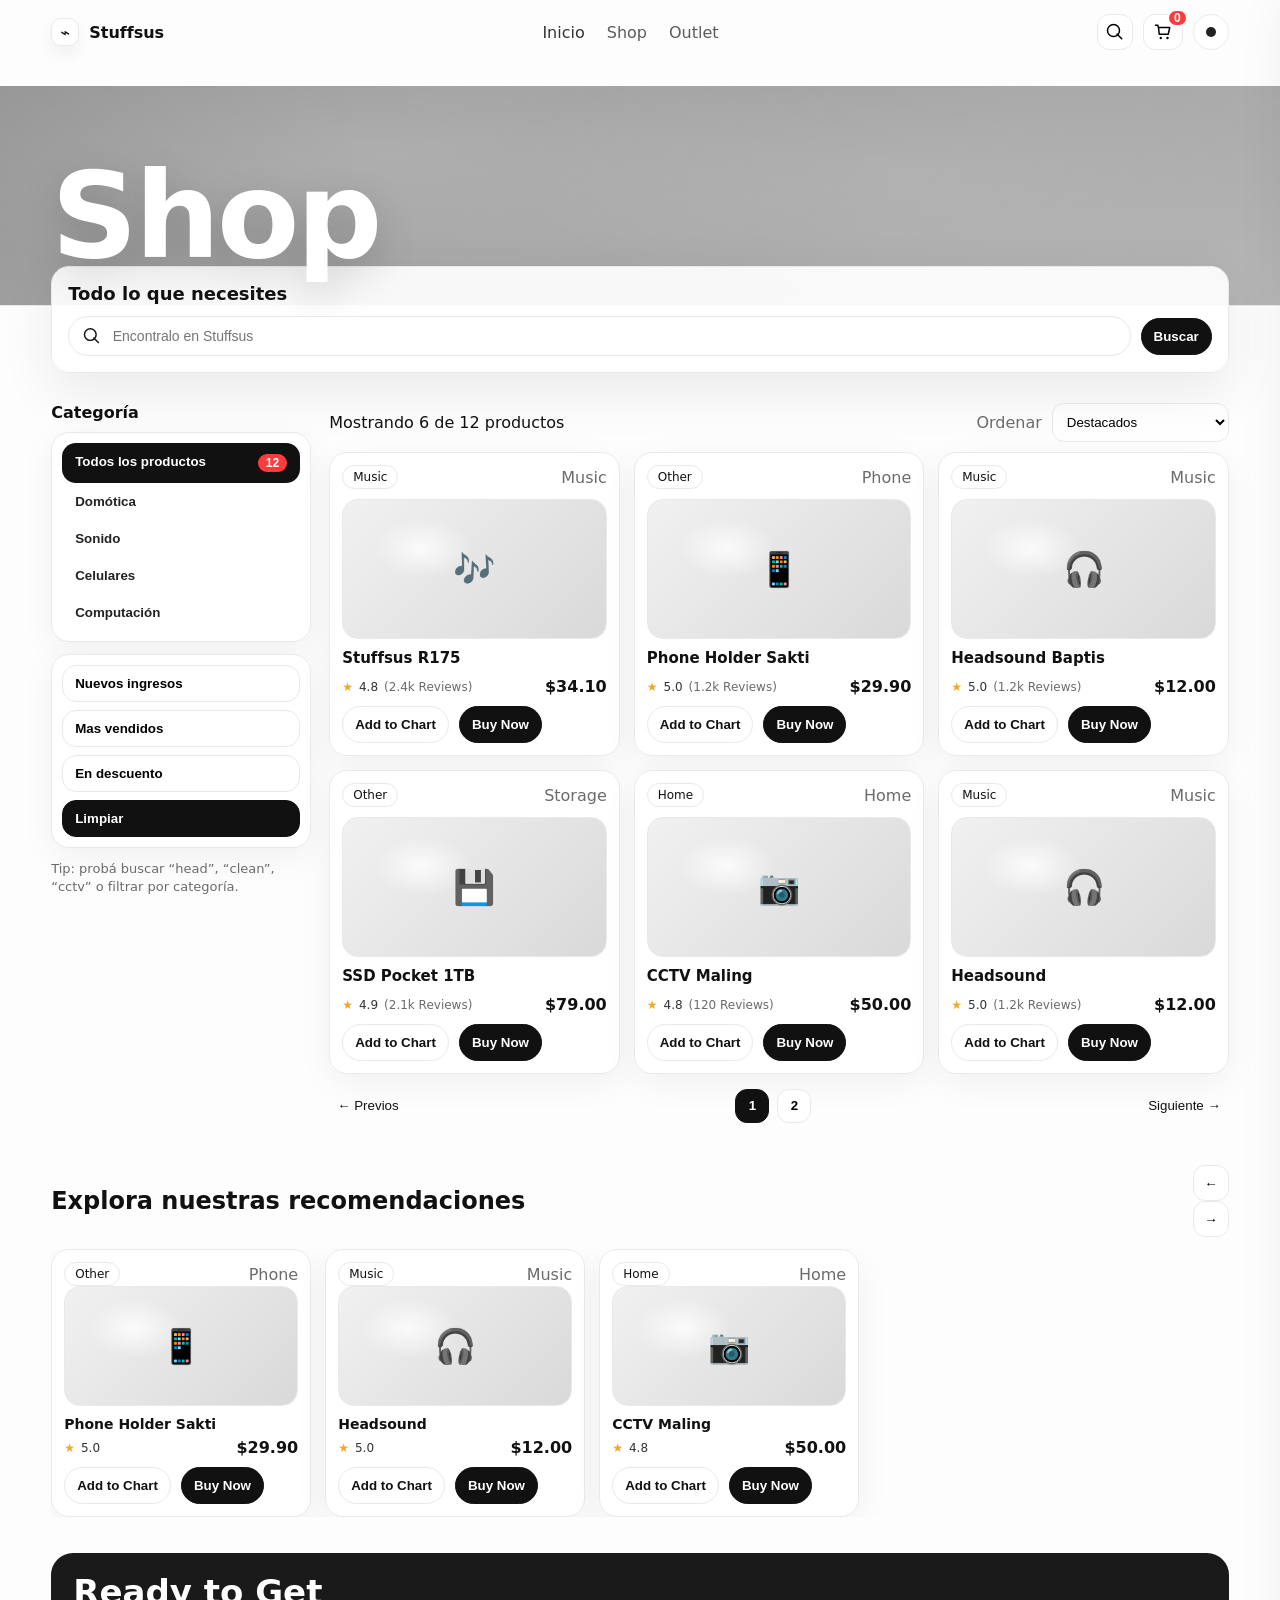
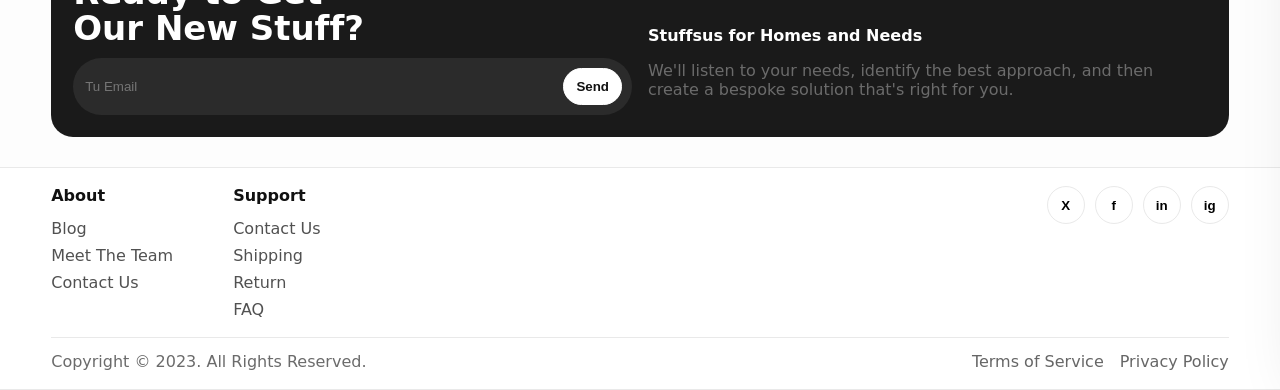
==== commit 23e3667b: "correcciones mayores" ====
--- a/index.html
+++ b/index.html
@@ -50,34 +50,34 @@
       </div>
     </div>
 
-    <!-- Menú móvil -->
+    <!-- Menú móvil 
     <div class="mobilemenu" id="mobilemenu" hidden>
       <a href="#home">Beranda</a>
       <a href="#shop">Shop</a>
       <a href="#blog">Blog</a>
     </div>
   </header>
-
+-->
   <!-- HERO con “Shop” grande -->
   <section class="hero" id="home">
     <div class="hero__bg">
       <!-- “fondo” tipo interior (sin imagen externa) -->
-      <div class="hero__bgPhoto"></div>
+      <div class="hero__bgPhoto" href="./images/home1.png"></div> 
     </div>
 
     <div class="container hero__content">
       <div class="hero__big">Shop</div>
       <div class="hero__card">
-        <h1 class="hero__title">Give All You Need</h1>
+        <h1 class="hero__title">Todo lo que necesites</h1>
 
         <div class="hero__search">
           <div class="search">
             <svg viewBox="0 0 24 24" width="18" height="18" aria-hidden="true">
               <path d="M10 18a8 8 0 1 1 0-16 8 8 0 0 1 0 16Zm11 3-6.2-6.2" fill="none" stroke="currentColor" stroke-width="2" stroke-linecap="round"/>
             </svg>
-            <input id="q" type="search" placeholder="Search on Stuffsus" />
+            <input id="q" type="search" placeholder="Encontralo en Stuffsus" />
           </div>
-          <button class="btn btn--dark" id="btnDoSearch">Search</button>
+          <button class="btn btn--dark" id="btnDoSearch">Buscar</button>
         </div>
       </div>
     </div>
@@ -87,24 +87,24 @@
   <main class="container shop" id="shop">
     <!-- SIDEBAR -->
     <aside class="side">
-      <h2 class="side__title">Category</h2>
+      <h2 class="side__title">Categoría</h2>
 
       <div class="sidecard">
         <button class="sideitem is-active" data-cat="All">
-          <span>All Product</span>
+          <span>Todos los productos</span>
           <span class="pill" id="pillAll">0</span>
         </button>
-        <button class="sideitem" data-cat="Home"><span>For Home</span></button>
-        <button class="sideitem" data-cat="Music"><span>For Music</span></button>
-        <button class="sideitem" data-cat="Phone"><span>For Phone</span></button>
-        <button class="sideitem" data-cat="Storage"><span>For Storage</span></button>
+        <button class="sideitem" data-cat="Home"><span>Domótica</span></button>
+        <button class="sideitem" data-cat="Music"><span>Sonido</span></button>
+        <button class="sideitem" data-cat="Phone"><span>Celulares</span></button>
+        <button class="sideitem" data-cat="Storage"><span>Computación</span></button>
       </div>
 
       <div class="sidecard sidecard--filters">
-        <button class="filter" data-filter="new">New Arrival</button>
-        <button class="filter" data-filter="best">Best Seller</button>
-        <button class="filter" data-filter="off">On Discount</button>
-        <button class="filter filter--clear" id="clearFilters">Clear</button>
+        <button class="filter" data-filter="new">Nuevos ingresos</button>
+        <button class="filter" data-filter="best">Mas vendidos</button>
+        <button class="filter" data-filter="off">En descuento</button>
+        <button class="filter filter--clear" id="clearFilters">Limpiar</button>
       </div>
 
       <div class="sidehint">
@@ -134,9 +134,9 @@
 
       <!-- PAGINACIÓN -->
       <div class="pager">
-        <button class="pager__btn" id="prevPage">← Previous</button>
+        <button class="pager__btn" id="prevPage">← Previos</button>
         <div class="pager__nums" id="pagerNums"></div>
-        <button class="pager__btn" id="nextPage">Next →</button>
+        <button class="pager__btn" id="nextPage">Siguiente →</button>
       </div>
     </section>
   </main>
@@ -144,7 +144,7 @@
   <!-- RECOMMENDATIONS -->
   <section class="container rec">
     <div class="rec__head">
-      <h2>Explore our recomendations</h2>
+      <h2>Explora nuestras recomendaciones</h2>
       <div class="rec__arrows">
         <button class="iconbtn" id="recPrev" aria-label="Anterior">←</button>
         <button class="iconbtn" id="recNext" aria-label="Siguiente">→</button>
@@ -160,7 +160,7 @@
       <div>
         <h3>Ready to Get<br/>Our New Stuff?</h3>
         <div class="newsletter__form">
-          <input id="email" type="email" placeholder="Your Email" />
+          <input id="email" type="email" placeholder="Tu Email" />
           <button class="btn btn--light" id="btnSend">Send</button>
         </div>
       </div>
--- a/css/style.css
+++ b/css/style.css
@@ -421,6 +421,8 @@
   gap:10px;
   align-items:center;
 }
+
+
 .cart__thumb{
   width:70px; height:56px;
   border-radius:14px;
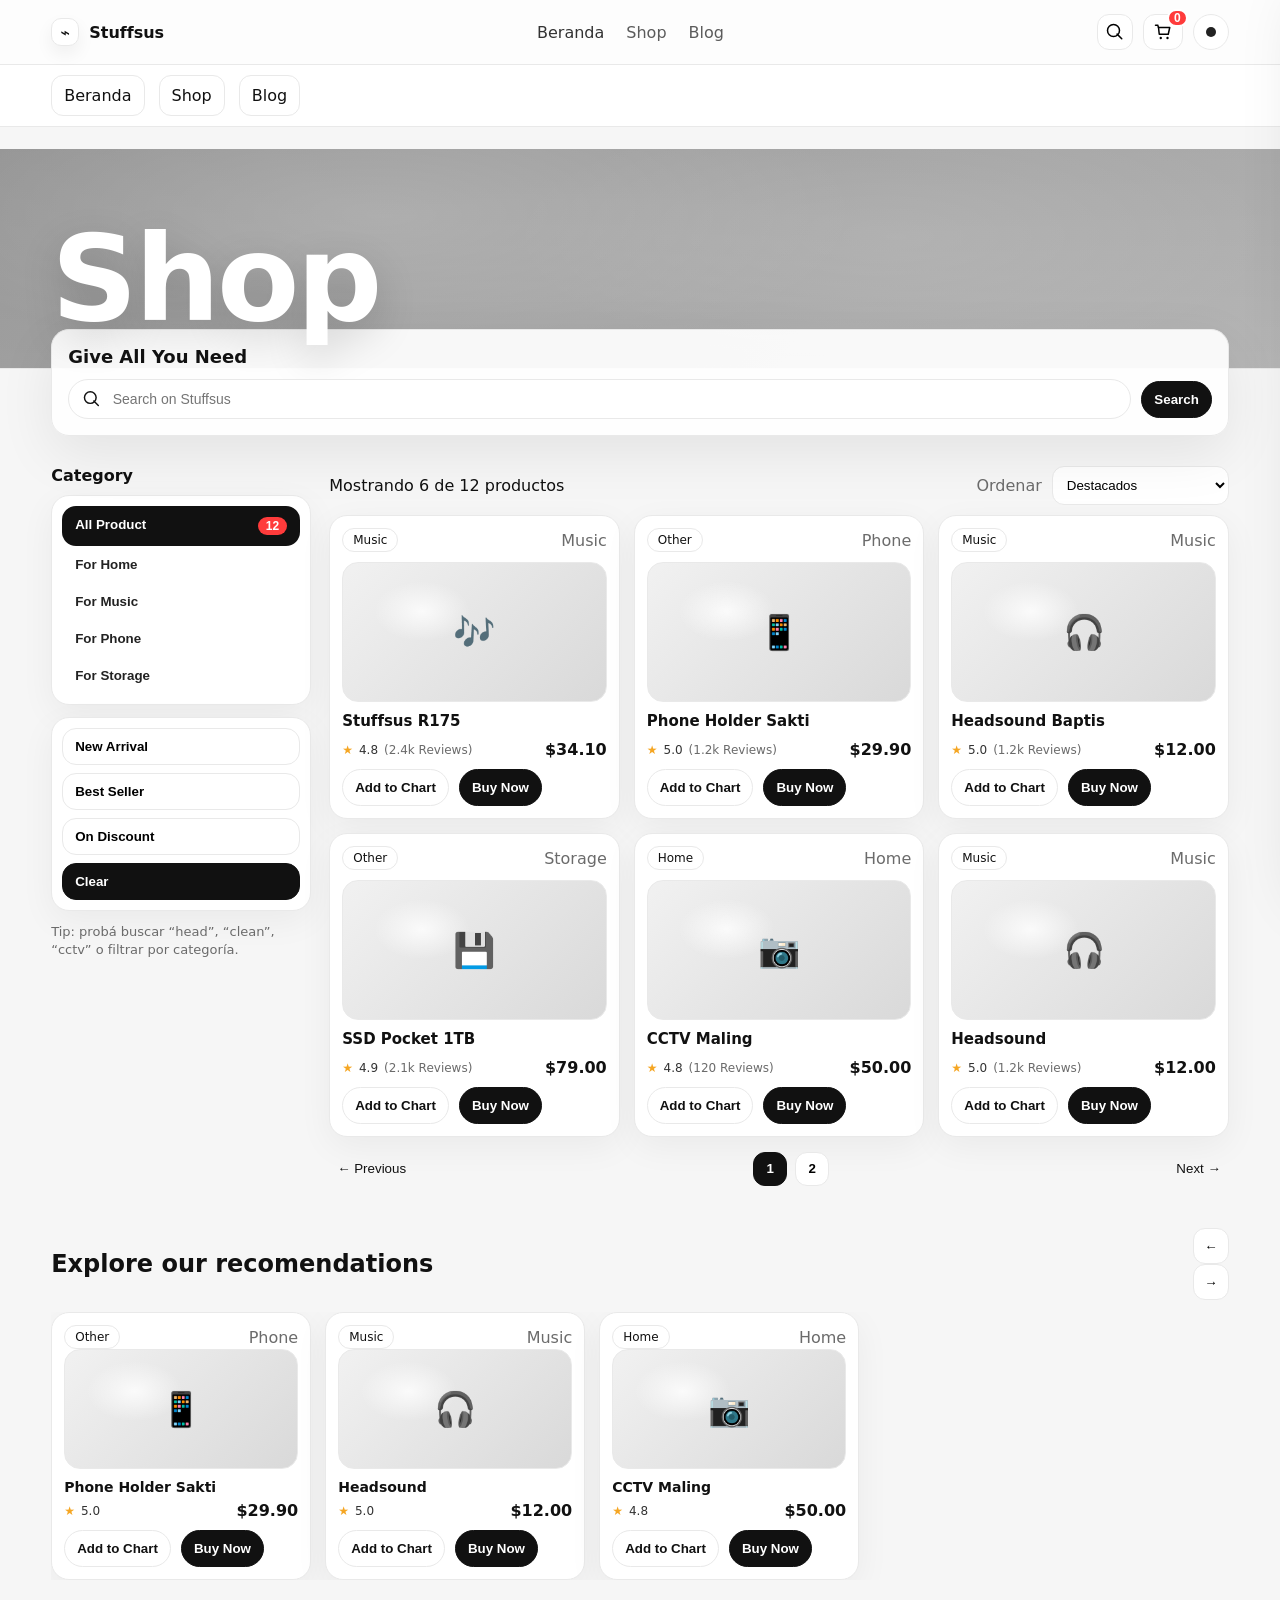
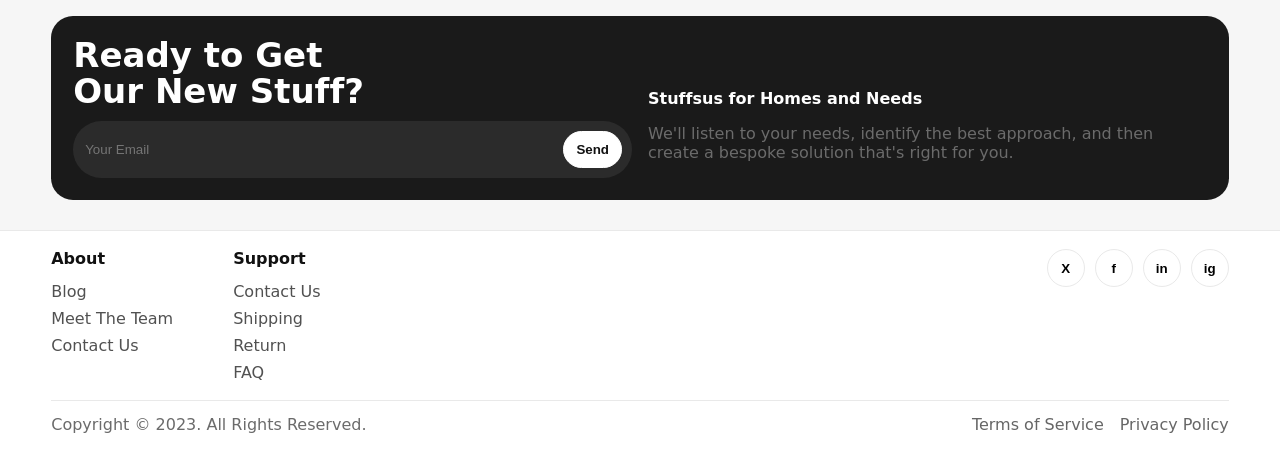
==== commit 4323005d: "giggit" ====
--- a/index.html
+++ b/index.html
@@ -17,9 +17,9 @@
       </a>
 
       <nav class="topnav" aria-label="Navegación principal">
-        <a class="topnav__link is-active" href="#home">Inicio</a>
+        <a class="topnav__link is-active" href="#home">Beranda</a>
         <a class="topnav__link" href="#shop">Shop</a>
-        <a class="topnav__link" href="#blog">Outlet</a>
+        <a class="topnav__link" href="#blog">Blog</a>
       </nav>
 
       <div class="topbar__actions">
@@ -50,34 +50,34 @@
       </div>
     </div>
 
-    <!-- Menú móvil 
+    <!-- Menú móvil -->
     <div class="mobilemenu" id="mobilemenu" hidden>
       <a href="#home">Beranda</a>
       <a href="#shop">Shop</a>
       <a href="#blog">Blog</a>
     </div>
   </header>
--->
+
   <!-- HERO con “Shop” grande -->
   <section class="hero" id="home">
     <div class="hero__bg">
       <!-- “fondo” tipo interior (sin imagen externa) -->
-      <div class="hero__bgPhoto" href="./images/home1.png"></div> 
+      <div class="hero__bgPhoto"></div>
     </div>
 
     <div class="container hero__content">
       <div class="hero__big">Shop</div>
       <div class="hero__card">
-        <h1 class="hero__title">Todo lo que necesites</h1>
+        <h1 class="hero__title">Give All You Need</h1>
 
         <div class="hero__search">
           <div class="search">
             <svg viewBox="0 0 24 24" width="18" height="18" aria-hidden="true">
               <path d="M10 18a8 8 0 1 1 0-16 8 8 0 0 1 0 16Zm11 3-6.2-6.2" fill="none" stroke="currentColor" stroke-width="2" stroke-linecap="round"/>
             </svg>
-            <input id="q" type="search" placeholder="Encontralo en Stuffsus" />
+            <input id="q" type="search" placeholder="Search on Stuffsus" />
           </div>
-          <button class="btn btn--dark" id="btnDoSearch">Buscar</button>
+          <button class="btn btn--dark" id="btnDoSearch">Search</button>
         </div>
       </div>
     </div>
@@ -87,24 +87,24 @@
   <main class="container shop" id="shop">
     <!-- SIDEBAR -->
     <aside class="side">
-      <h2 class="side__title">Categoría</h2>
+      <h2 class="side__title">Category</h2>
 
       <div class="sidecard">
         <button class="sideitem is-active" data-cat="All">
-          <span>Todos los productos</span>
+          <span>All Product</span>
           <span class="pill" id="pillAll">0</span>
         </button>
-        <button class="sideitem" data-cat="Home"><span>Domótica</span></button>
-        <button class="sideitem" data-cat="Music"><span>Sonido</span></button>
-        <button class="sideitem" data-cat="Phone"><span>Celulares</span></button>
-        <button class="sideitem" data-cat="Storage"><span>Computación</span></button>
+        <button class="sideitem" data-cat="Home"><span>For Home</span></button>
+        <button class="sideitem" data-cat="Music"><span>For Music</span></button>
+        <button class="sideitem" data-cat="Phone"><span>For Phone</span></button>
+        <button class="sideitem" data-cat="Storage"><span>For Storage</span></button>
       </div>
 
       <div class="sidecard sidecard--filters">
-        <button class="filter" data-filter="new">Nuevos ingresos</button>
-        <button class="filter" data-filter="best">Mas vendidos</button>
-        <button class="filter" data-filter="off">En descuento</button>
-        <button class="filter filter--clear" id="clearFilters">Limpiar</button>
+        <button class="filter" data-filter="new">New Arrival</button>
+        <button class="filter" data-filter="best">Best Seller</button>
+        <button class="filter" data-filter="off">On Discount</button>
+        <button class="filter filter--clear" id="clearFilters">Clear</button>
       </div>
 
       <div class="sidehint">
@@ -134,9 +134,9 @@
 
       <!-- PAGINACIÓN -->
       <div class="pager">
-        <button class="pager__btn" id="prevPage">← Previos</button>
+        <button class="pager__btn" id="prevPage">← Previous</button>
         <div class="pager__nums" id="pagerNums"></div>
-        <button class="pager__btn" id="nextPage">Siguiente →</button>
+        <button class="pager__btn" id="nextPage">Next →</button>
       </div>
     </section>
   </main>
@@ -144,7 +144,7 @@
   <!-- RECOMMENDATIONS -->
   <section class="container rec">
     <div class="rec__head">
-      <h2>Explora nuestras recomendaciones</h2>
+      <h2>Explore our recomendations</h2>
       <div class="rec__arrows">
         <button class="iconbtn" id="recPrev" aria-label="Anterior">←</button>
         <button class="iconbtn" id="recNext" aria-label="Siguiente">→</button>
@@ -160,7 +160,7 @@
       <div>
         <h3>Ready to Get<br/>Our New Stuff?</h3>
         <div class="newsletter__form">
-          <input id="email" type="email" placeholder="Tu Email" />
+          <input id="email" type="email" placeholder="Your Email" />
           <button class="btn btn--light" id="btnSend">Send</button>
         </div>
       </div>
--- a/css/style.css
+++ b/css/style.css
@@ -421,8 +421,6 @@
   gap:10px;
   align-items:center;
 }
-
-
 .cart__thumb{
   width:70px; height:56px;
   border-radius:14px;
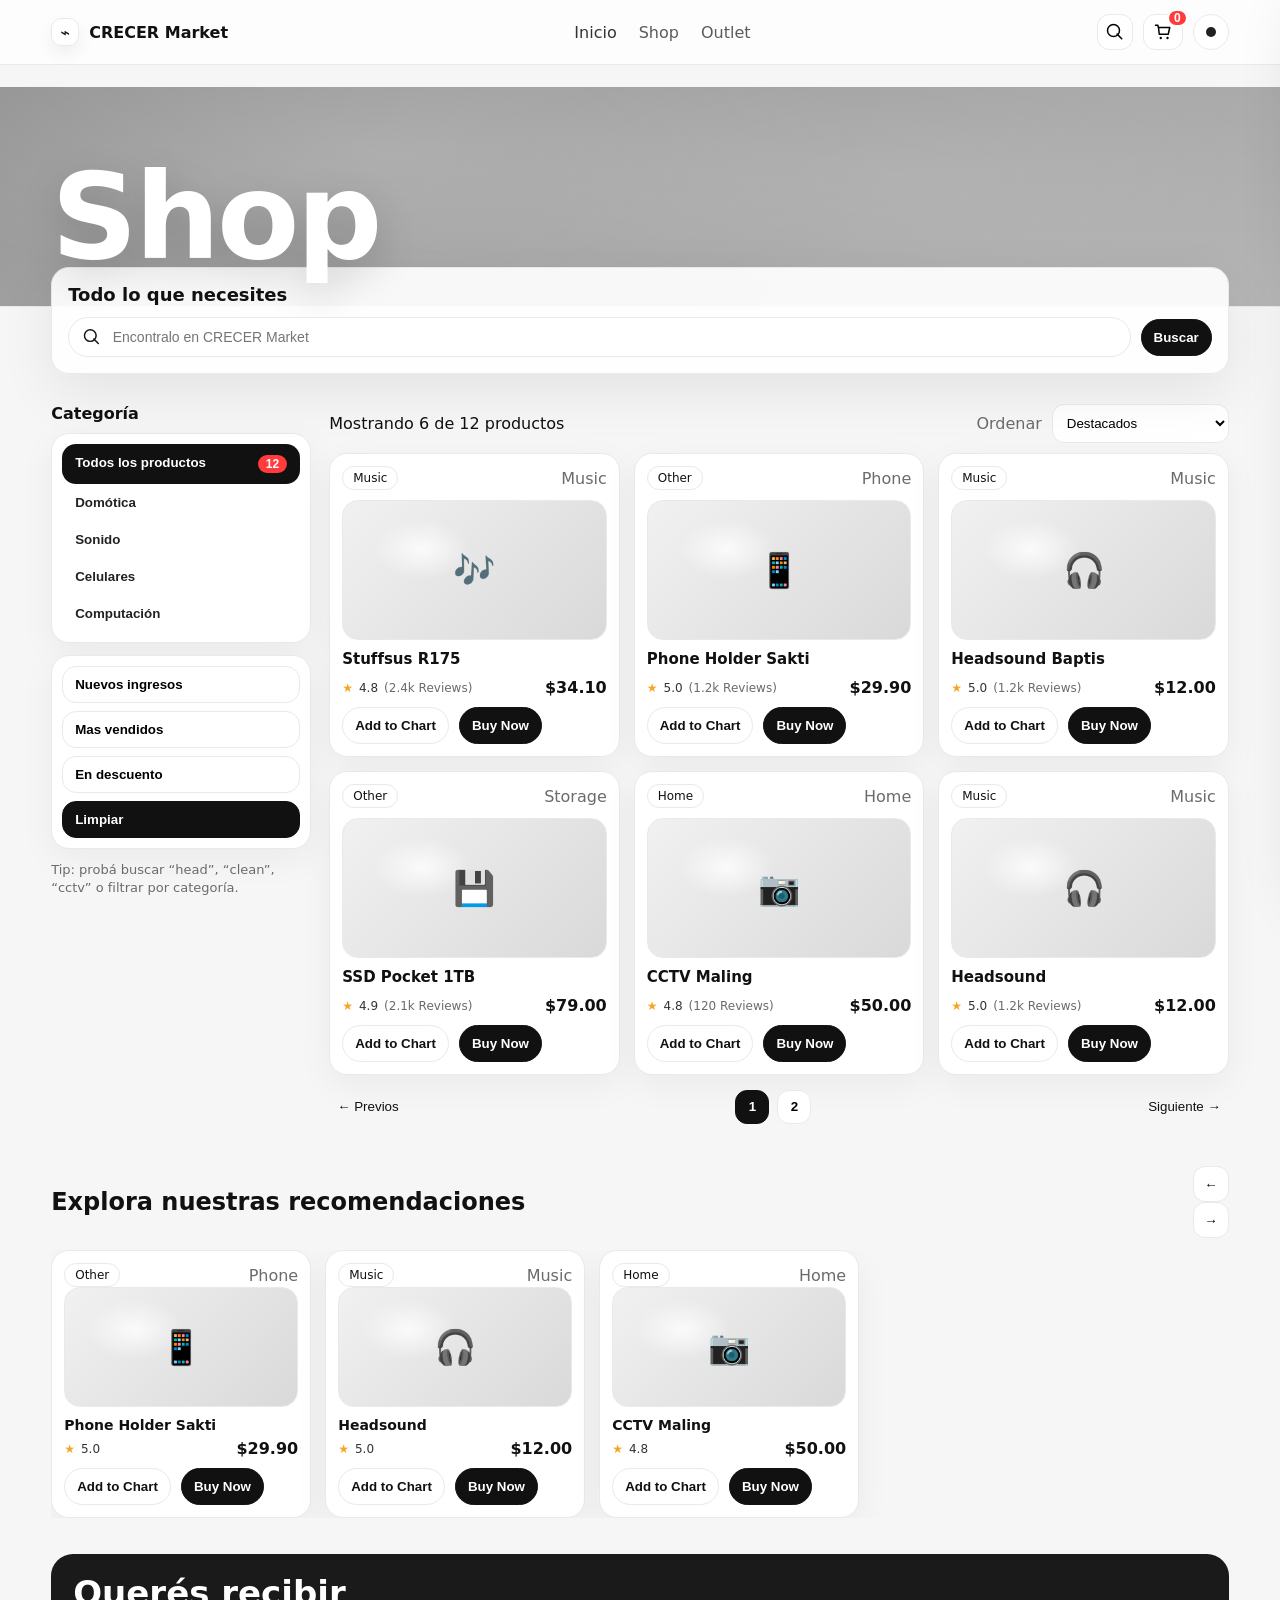
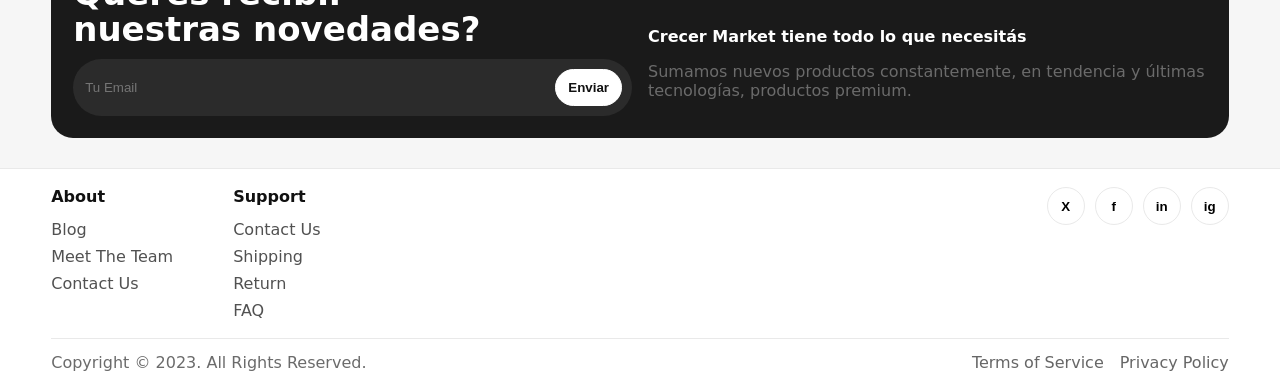
==== commit e5d2ce00: "correciones" ====
--- a/index.html
+++ b/index.html
@@ -3,7 +3,7 @@
 <head>
   <meta charset="utf-8" />
   <meta name="viewport" content="width=device-width, initial-scale=1" />
-  <title>Stuffsus | Shop</title>
+  <title>CRECER Market | Shop</title>
   <link rel="stylesheet" href="css/style.css" />
 </head>
 
@@ -13,13 +13,13 @@
     <div class="container topbar__inner">
       <a class="brand" href="#">
         <span class="brand__mark">⌁</span>
-        <span class="brand__name">Stuffsus</span>
+        <span class="brand__name">CRECER Market</span>
       </a>
 
       <nav class="topnav" aria-label="Navegación principal">
-        <a class="topnav__link is-active" href="#home">Beranda</a>
+        <a class="topnav__link is-active" href="#home">Inicio</a>
         <a class="topnav__link" href="#shop">Shop</a>
-        <a class="topnav__link" href="#blog">Blog</a>
+        <a class="topnav__link" href="#blog">Outlet</a>
       </nav>
 
       <div class="topbar__actions">
@@ -50,34 +50,29 @@
       </div>
     </div>
 
-    <!-- Menú móvil -->
-    <div class="mobilemenu" id="mobilemenu" hidden>
-      <a href="#home">Beranda</a>
-      <a href="#shop">Shop</a>
-      <a href="#blog">Blog</a>
-    </div>
+    
   </header>
 
   <!-- HERO con “Shop” grande -->
   <section class="hero" id="home">
     <div class="hero__bg">
       <!-- “fondo” tipo interior (sin imagen externa) -->
-      <div class="hero__bgPhoto"></div>
+      <div class="hero__bgPhoto"></div> 
     </div>
 
     <div class="container hero__content">
       <div class="hero__big">Shop</div>
       <div class="hero__card">
-        <h1 class="hero__title">Give All You Need</h1>
+        <h1 class="hero__title">Todo lo que necesites</h1>
 
         <div class="hero__search">
           <div class="search">
             <svg viewBox="0 0 24 24" width="18" height="18" aria-hidden="true">
               <path d="M10 18a8 8 0 1 1 0-16 8 8 0 0 1 0 16Zm11 3-6.2-6.2" fill="none" stroke="currentColor" stroke-width="2" stroke-linecap="round"/>
             </svg>
-            <input id="q" type="search" placeholder="Search on Stuffsus" />
+            <input id="q" type="search" placeholder="Encontralo en CRECER Market" />
           </div>
-          <button class="btn btn--dark" id="btnDoSearch">Search</button>
+          <button class="btn btn--dark" id="btnDoSearch">Buscar</button>
         </div>
       </div>
     </div>
@@ -87,24 +82,24 @@
   <main class="container shop" id="shop">
     <!-- SIDEBAR -->
     <aside class="side">
-      <h2 class="side__title">Category</h2>
+      <h2 class="side__title">Categoría</h2>
 
       <div class="sidecard">
         <button class="sideitem is-active" data-cat="All">
-          <span>All Product</span>
+          <span>Todos los productos</span>
           <span class="pill" id="pillAll">0</span>
         </button>
-        <button class="sideitem" data-cat="Home"><span>For Home</span></button>
-        <button class="sideitem" data-cat="Music"><span>For Music</span></button>
-        <button class="sideitem" data-cat="Phone"><span>For Phone</span></button>
-        <button class="sideitem" data-cat="Storage"><span>For Storage</span></button>
+        <button class="sideitem" data-cat="Home"><span>Domótica</span></button>
+        <button class="sideitem" data-cat="Music"><span>Sonido</span></button>
+        <button class="sideitem" data-cat="Phone"><span>Celulares</span></button>
+        <button class="sideitem" data-cat="Storage"><span>Computación</span></button>
       </div>
 
       <div class="sidecard sidecard--filters">
-        <button class="filter" data-filter="new">New Arrival</button>
-        <button class="filter" data-filter="best">Best Seller</button>
-        <button class="filter" data-filter="off">On Discount</button>
-        <button class="filter filter--clear" id="clearFilters">Clear</button>
+        <button class="filter" data-filter="new">Nuevos ingresos</button>
+        <button class="filter" data-filter="best">Mas vendidos</button>
+        <button class="filter" data-filter="off">En descuento</button>
+        <button class="filter filter--clear" id="clearFilters">Limpiar</button>
       </div>
 
       <div class="sidehint">
@@ -134,9 +129,9 @@
 
       <!-- PAGINACIÓN -->
       <div class="pager">
-        <button class="pager__btn" id="prevPage">← Previous</button>
+        <button class="pager__btn" id="prevPage">← Previos</button>
         <div class="pager__nums" id="pagerNums"></div>
-        <button class="pager__btn" id="nextPage">Next →</button>
+        <button class="pager__btn" id="nextPage">Siguiente →</button>
       </div>
     </section>
   </main>
@@ -144,7 +139,7 @@
   <!-- RECOMMENDATIONS -->
   <section class="container rec">
     <div class="rec__head">
-      <h2>Explore our recomendations</h2>
+      <h2>Explora nuestras recomendaciones</h2>
       <div class="rec__arrows">
         <button class="iconbtn" id="recPrev" aria-label="Anterior">←</button>
         <button class="iconbtn" id="recNext" aria-label="Siguiente">→</button>
@@ -158,17 +153,17 @@
   <section class="container newsletter">
     <div class="newsletter__box">
       <div>
-        <h3>Ready to Get<br/>Our New Stuff?</h3>
+        <h3>Querés recibir <br/>nuestras novedades?</h3>
         <div class="newsletter__form">
-          <input id="email" type="email" placeholder="Your Email" />
-          <button class="btn btn--light" id="btnSend">Send</button>
+          <input id="email" type="email" placeholder="Tu Email" />
+          <button class="btn btn--light" id="btnSend">Enviar</button>
         </div>
       </div>
 
       <div class="newsletter__copy">
-        <div class="newsletter__miniTitle">Stuffsus for Homes and Needs</div>
+        <div class="newsletter__miniTitle">Crecer Market tiene todo lo que necesitás</div>
         <p class="muted">
-          We'll listen to your needs, identify the best approach, and then create a bespoke solution that's right for you.
+          Sumamos nuevos productos constantemente, en tendencia y últimas tecnologías, productos premium.
         </p>
       </div>
     </div>
@@ -241,7 +236,7 @@
 
       <div class="cart__actions">
         <button class="btn btn--ghost" id="clearCart">Vaciar</button>
-        <button class="btn btn--dark" id="checkout">Checkout</button>
+        <button class="btn btn--dark" id="checkout">Proceder al pago</button>
       </div>
 
       <div class="cart__mini muted">
